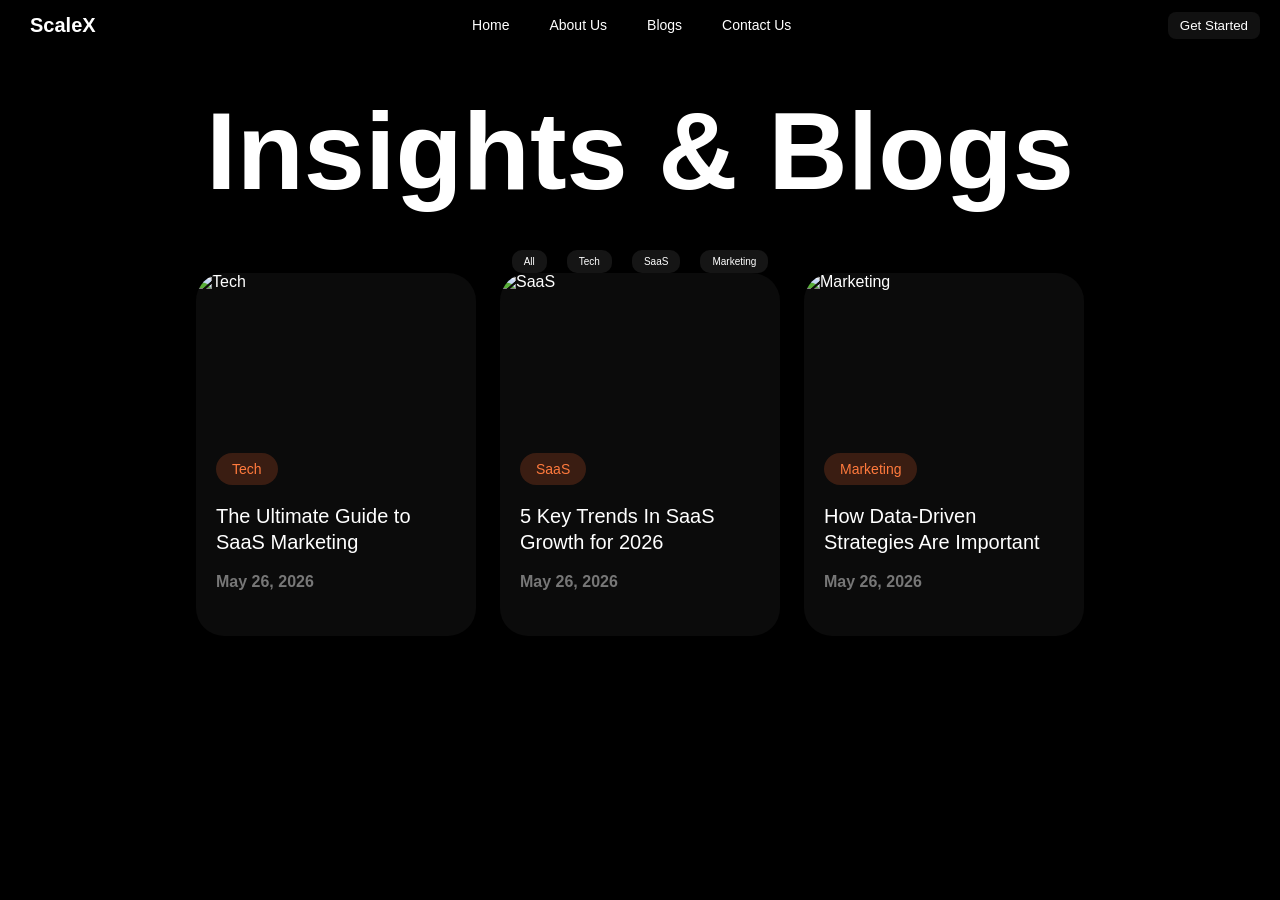
==== Design -1/index.html @ 2fe68805 "1st Assignment" ====
<!DOCTYPE html>
<html lang="en">
<head>
    <meta charset="UTF-8">
    <meta name="viewport" content="width=device-width, initial-scale=1.0">
    <title>Document</title>
    <link rel="stylesheet" href="style.css">
    <link rel="stylesheet" href="script.js">
    <link
  href="https://cdn.jsdelivr.net/npm/remixicon@4.9.0/fonts/remixicon.css"
  rel="stylesheet"
/>
</head>
<body>
    <main>
        <section>
            <nav>
                <div id="header">
                    <i class="ri-code-box-fill"></i>
                    <h1>ScaleX</h1>
                </div>
                <div id="links">
                    <a href="#">Home</a>
                    <a href="#">About Us</a>
                    <a href="#">Blogs</a>
                    <a href="#">Contact Us</a>
                </div>
                <div id="btn">
                    <button>Get Started</button>
                </div>
            </nav>
            <div id="hero">
                <h1>Insights & Blogs</h1>
            </div>
            <div id="mid-btn">
                <button>All</button>
                <button>Tech</button>
                <button>SaaS</button>
                <button>Marketing</button>
            </div>
            <footer id="box-conatiner">
                <div class="card">
                    <img src="https://images.unsplash.com/photo-1630369160812-26c7604cbd8c?q=80&w=688&auto=format&fit=crop&ixlib=rb-4.1.0&ixid=M3wxMjA3fDB8MHxwaG90by1wYWdlfHx8fGVufDB8fHx8fA%3D%3D" alt="Tech">
                    <div class="card-content">
                        <span class="tag">Tech</span>
                    <h3>The Ultimate Guide to SaaS Marketing</h3>
                    <h4>May 26, 2026</h4>
                    </div>
                </div>
                <div class="card">
                    <img src="https://images.unsplash.com/photo-1678296379342-636d55ad9546?q=80&w=1332&auto=format&fit=crop&ixlib=rb-4.1.0&ixid=M3wxMjA3fDB8MHxwaG90by1wYWdlfHx8fGVufDB8fHx8fA%3D%3D" alt="SaaS">
                    <div class="card-content">
                        <span class="tag">SaaS</span>
                    <h3>5 Key Trends In SaaS Growth for 2026</h3>
                    <h4>May 26, 2026</h4>
                    </div>
                </div>
                <div class="card">
                    <img src="https://images.unsplash.com/photo-1514888286974-6c03e2ca1dba?q=80&w=1143&auto=format&fit=crop&ixlib=rb-4.1.0&ixid=M3wxMjA3fDB8MHxwaG90by1wYWdlfHx8fGVufDB8fHx8fA%3D%3D" alt="Marketing">
                    <div class="card-content">
                        <span class="tag">Marketing</span>
                    <h3>How Data-Driven Strategies Are Important</h3>
                    <h4>May 26, 2026</h4>
                    </div>
                </div>
            </footer>
        </section>
    </main>
</body>
</html>
---- Design -1/style.css ----
*{
    margin: 0;
    padding: 0;
    box-sizing: border-box;
}

html, body{
    height: 100%;
    width: 100%;
}

main{
    height: 100%;
    width: 100%;
    background-color: #000;
    color: white;
    font-family: sans-serif;
}

section{
    height: 100%;
    width: 100%;
}

nav {
    height: 50px;
    width: 100%;
    padding: 10px 20px;
    display: flex;
    align-items: center;
    justify-content: space-between;
}

nav #header{
    display: flex;
    align-items: center;
    gap: 10px;
}

nav #header i{
    font-size: 30px;
}

nav #header h1{
    font-size: 20px;
    font-family: sans-serif;
}

nav #links{
    display: flex;
    gap: 40px;
    width: 40%;
    justify-content: center;
    font-weight: 200;
    font-size: 14px;
}
nav #links a {
    text-decoration: none;
    color: white;
    font-weight:400;
}

#btn button{
    padding: 6px 12px;
    border: none;
    background-color: #111111;
    border-radius: 8px;;
    color: white;
}

#hero h1{
    height: 200px;
    width: 100%;
    display: flex;
    align-items: center;
    justify-content: center;
    font-size: 110px;
}

#mid-btn{
    display: flex;
    align-items:center;
    justify-content: center;
    gap: 20px;
}

#mid-btn button{
    padding: 6px 12px;
    border: none;
    border-radius: 10px;
    background-color: #151515;
    color: white;
    font-size: 10px;
}

footer{
   display: flex;
   gap: 24px;
   /* align-items: center; */
   justify-content: center;
   flex-wrap: wrap;
}

.card {
     width: 280px;
    background-color: #0b0b0b;
    border-radius: 28px;
    overflow: hidden;
    padding-bottom: 25px;
}

.card img{
    width: 100%;
    height: 160px;
    object-fit: cover;
    display: block;
}

.card-content{
      padding:20px;
      display:flex;
      flex-direction:column;
      gap:18px;
}

.tag{
      background:#3a1d12;
      color:#ff7a3d;
      width:max-content;
      padding:8px 16px;
      border-radius:20px;
      font-size:14px;
}


.card h3{
    font-size:20px;
      line-height:1.3;
      font-weight:500;
}

.card h4{
    color:#777;
    font-size:16px;
}
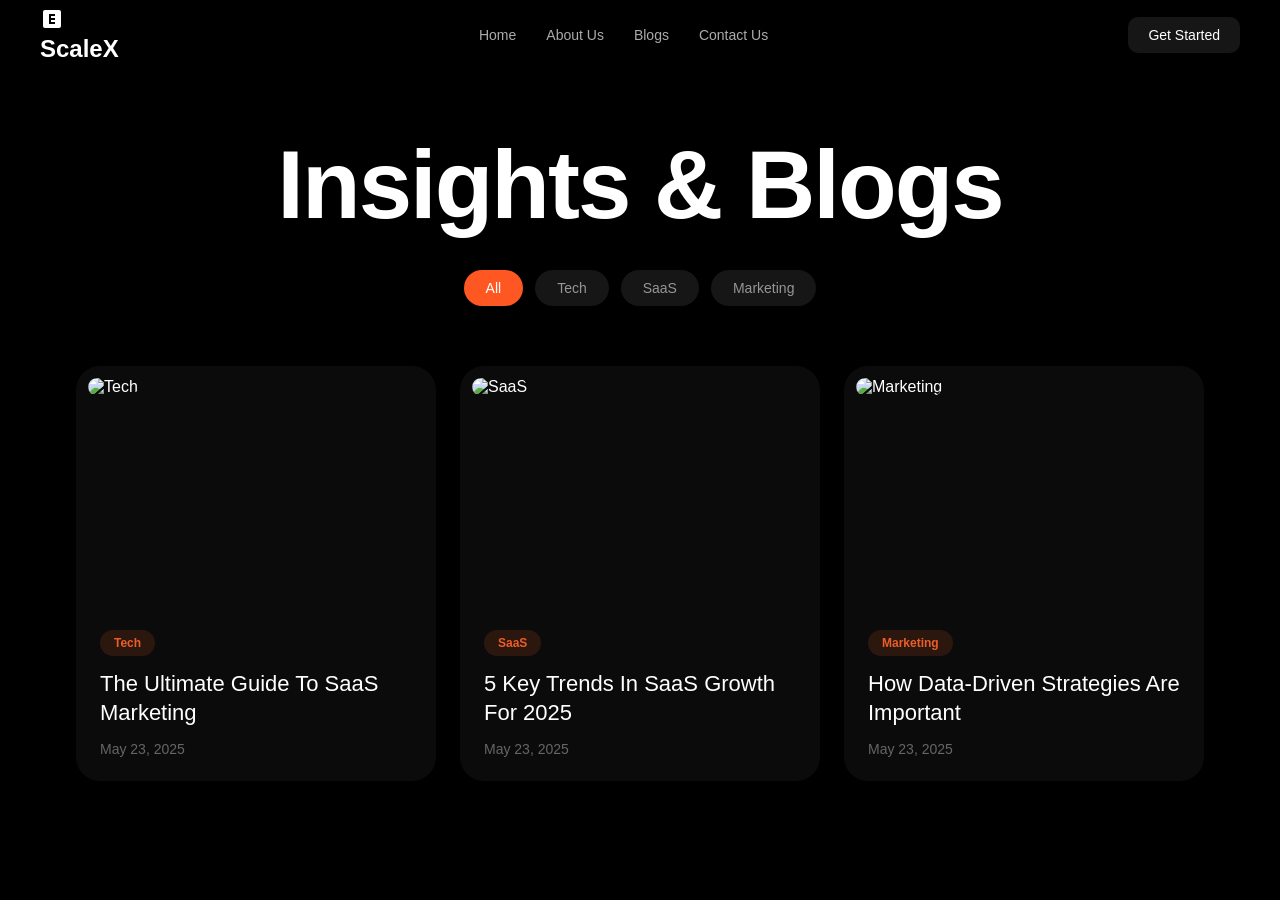
==== commit 322fb041: "My updated design" ====
--- a/Design -1/index.html
+++ b/Design -1/index.html
@@ -3,67 +3,76 @@
 <head>
     <meta charset="UTF-8">
     <meta name="viewport" content="width=device-width, initial-scale=1.0">
-    <title>Document</title>
+    <title>ScaleX</title>
     <link rel="stylesheet" href="style.css">
-    <link rel="stylesheet" href="script.js">
-    <link
-  href="https://cdn.jsdelivr.net/npm/remixicon@4.9.0/fonts/remixicon.css"
-  rel="stylesheet"
-/>
+    <link href="https://cdn.jsdelivr.net/npm/remixicon@4.9.0/fonts/remixicon.css" rel="stylesheet" />
 </head>
 <body>
     <main>
-        <section>
-            <nav>
-                <div id="header">
-                    <i class="ri-code-box-fill"></i>
-                    <h1>ScaleX</h1>
-                </div>
-                <div id="links">
-                    <a href="#">Home</a>
-                    <a href="#">About Us</a>
-                    <a href="#">Blogs</a>
-                    <a href="#">Contact Us</a>
-                </div>
-                <div id="btn">
-                    <button>Get Started</button>
-                </div>
-            </nav>
+        <nav>
+            <div id="header">
+                <svg width="24" height="24" viewBox="0 0 24 24" fill="currentColor">
+                    <path d="M19 3H5c-1.1 0-2 .9-2 2v14c0 1.1.9 2 2 2h14c1.1 0 2-.9 2-2V5c0-1.1-.9-2-2-2zm-4 6h-4v2h4v2h-4v2h4v2H9V7h6v2z"/>
+                </svg>
+                <h1>ScaleX</h1>
+            </div>
+            <div id="links">
+                <a href="#">Home</a>
+                <a href="#">About Us</a>
+                <a href="#">Blogs</a>
+                <a href="#">Contact Us</a>
+            </div>
+            <div id="btn">
+                <button>Get Started</button>
+            </div>
+        </nav>
+
+        <section id="content-area">
             <div id="hero">
                 <h1>Insights & Blogs</h1>
             </div>
+
             <div id="mid-btn">
-                <button>All</button>
+                <button class="active">All</button>
                 <button>Tech</button>
                 <button>SaaS</button>
                 <button>Marketing</button>
             </div>
-            <footer id="box-conatiner">
+
+            <div id="box-container">
                 <div class="card">
-                    <img src="https://images.unsplash.com/photo-1630369160812-26c7604cbd8c?q=80&w=688&auto=format&fit=crop&ixlib=rb-4.1.0&ixid=M3wxMjA3fDB8MHxwaG90by1wYWdlfHx8fGVufDB8fHx8fA%3D%3D" alt="Tech">
+                    <div class="img-wrapper">
+                        <img src="https://images.unsplash.com/photo-1630369160812-26c7604cbd8c?q=80&w=688&auto=format&fit=crop" alt="Tech">
+                    </div>
                     <div class="card-content">
-                        <span class="tag">Tech</span>
-                    <h3>The Ultimate Guide to SaaS Marketing</h3>
-                    <h4>May 26, 2026</h4>
+                        <span class="tag tag-tech">Tech</span>
+                        <h3>The Ultimate Guide To SaaS Marketing</h3>
+                        <span class="date">May 23, 2025</span>
                     </div>
                 </div>
+
                 <div class="card">
-                    <img src="https://images.unsplash.com/photo-1678296379342-636d55ad9546?q=80&w=1332&auto=format&fit=crop&ixlib=rb-4.1.0&ixid=M3wxMjA3fDB8MHxwaG90by1wYWdlfHx8fGVufDB8fHx8fA%3D%3D" alt="SaaS">
+                    <div class="img-wrapper">
+                        <img src="https://images.unsplash.com/photo-1678296379342-636d55ad9546?q=80&w=1332&auto=format&fit=crop" alt="SaaS">
+                    </div>
                     <div class="card-content">
-                        <span class="tag">SaaS</span>
-                    <h3>5 Key Trends In SaaS Growth for 2026</h3>
-                    <h4>May 26, 2026</h4>
+                        <span class="tag tag-saas">SaaS</span>
+                        <h3>5 Key Trends In SaaS Growth For 2025</h3>
+                        <span class="date">May 23, 2025</span>
                     </div>
                 </div>
+
                 <div class="card">
-                    <img src="https://images.unsplash.com/photo-1514888286974-6c03e2ca1dba?q=80&w=1143&auto=format&fit=crop&ixlib=rb-4.1.0&ixid=M3wxMjA3fDB8MHxwaG90by1wYWdlfHx8fGVufDB8fHx8fA%3D%3D" alt="Marketing">
+                    <div class="img-wrapper">
+                        <img src="https://images.unsplash.com/photo-1514888286974-6c03e2ca1dba?q=80&w=1143&auto=format&fit=crop" alt="Marketing">
+                    </div>
                     <div class="card-content">
-                        <span class="tag">Marketing</span>
-                    <h3>How Data-Driven Strategies Are Important</h3>
-                    <h4>May 26, 2026</h4>
+                        <span class="tag tag-marketing">Marketing</span>
+                        <h3>How Data-Driven Strategies Are Important</h3>
+                        <span class="date">May 23, 2025</span>
                     </div>
                 </div>
-            </footer>
+            </div>
         </section>
     </main>
 </body>
--- a/Design -1/style.css
+++ b/Design -1/style.css
@@ -1,150 +1,173 @@
-*{
+* {
     margin: 0;
     padding: 0;
     box-sizing: border-box;
 }
 
-html, body{
-    height: 100%;
-    width: 100%;
-}
-
-main{
+html, body {
     height: 100%;
     width: 100%;
     background-color: #000;
     color: white;
-    font-family: sans-serif;
+    font-family: -apple-system, BlinkMacSystemFont, "Segoe UI", Roboto, sans-serif;
 }
 
-section{
-    height: 100%;
+main {
+    min-height: 100%;
     width: 100%;
+    background-color: #000;
+    padding-bottom: 60px;
 }
 
 nav {
-    height: 50px;
+    height: 70px;
     width: 100%;
-    padding: 10px 20px;
+    padding: 0 40px;
     display: flex;
     align-items: center;
     justify-content: space-between;
 }
 
-nav #header{
+nav id="header" {
     display: flex;
     align-items: center;
-    gap: 10px;
+    gap: 8px;
 }
 
-nav #header i{
-    font-size: 30px;
+nav id="header" h1 {
+    font-size: 20px;
+    font-weight: 700;
 }
 
-nav #header h1{
-    font-size: 20px;
-    font-family: sans-serif;
+nav #links {
+    display: flex;
+    gap: 30px;
 }
 
-nav #links{
-    display: flex;
-    gap: 40px;
-    width: 40%;
-    justify-content: center;
-    font-weight: 200;
-    font-size: 14px;
-}
 nav #links a {
     text-decoration: none;
-    color: white;
-    font-weight:400;
+    color: #ababab;
+    font-size: 14px;
+    font-weight: 500;
+    transition: color 0.2s;
 }
 
-#btn button{
-    padding: 6px 12px;
+nav #links a:hover {
+    color: #fff;
+}
+
+#btn button {
+    padding: 10px 20px;
     border: none;
-    background-color: #111111;
-    border-radius: 8px;;
+    background-color: #161616;
+    border-radius: 10px;
+    color: white;
+    font-size: 14px;
+    font-weight: 500;
+    cursor: pointer;
+}
+
+
+#content-area {
+    max-width: 1200px;
+    margin: 0 auto;
+    padding: 0 20px;
+}
+
+#hero h1 {
+    font-size: 96px;
+    font-weight: 600;
+    text-align: center;
+    padding: 60px 0 30px 0;
+    letter-spacing: -2px;
+}
+
+
+#mid-btn {
+    display: flex;
+    align-items: center;
+    justify-content: center;
+    gap: 12px;
+    margin-bottom: 60px;
+}
+
+#mid-btn button {
+    padding: 10px 22px;
+    border: none;
+    border-radius: 20px;
+    background-color: #161616;
+    color: #969696;
+    font-size: 14px;
+    font-weight: 500;
+    cursor: pointer;
+    transition: all 0.2s;
+}
+
+#mid-btn button.active {
+    background-color: #ff5722;
     color: white;
 }
 
-#hero h1{
-    height: 200px;
-    width: 100%;
+/* Cards Grid */
+#box-container {
     display: flex;
-    align-items: center;
+    gap: 24px;
     justify-content: center;
-    font-size: 110px;
-}
-
-#mid-btn{
-    display: flex;
-    align-items:center;
-    justify-content: center;
-    gap: 20px;
-}
-
-#mid-btn button{
-    padding: 6px 12px;
-    border: none;
-    border-radius: 10px;
-    background-color: #151515;
-    color: white;
-    font-size: 10px;
-}
-
-footer{
-   display: flex;
-   gap: 24px;
-   /* align-items: center; */
-   justify-content: center;
-   flex-wrap: wrap;
+    flex-wrap: wrap;
 }
 
 .card {
-     width: 280px;
+    width: 360px;
     background-color: #0b0b0b;
-    border-radius: 28px;
+    border-radius: 24px;
     overflow: hidden;
-    padding-bottom: 25px;
+    display: flex;
+    flex-direction: column;
 }
 
-.card img{
+.img-wrapper {
     width: 100%;
-    height: 160px;
-    object-fit: cover;
-    display: block;
+    height: 240px;
+    padding: 12px 12px 0 12px; 
 }
 
-.card-content{
-      padding:20px;
-      display:flex;
-      flex-direction:column;
-      gap:18px;
+.card img {
+    width: 100%;
+    height: 100%;
+    object-fit: cover;
+    border-radius: 20px;
 }
 
-.tag{
-      background:#3a1d12;
-      color:#ff7a3d;
-      width:max-content;
-      padding:8px 16px;
-      border-radius:20px;
-      font-size:14px;
+.card-content {
+    padding: 24px;
+    display: flex;
+    flex-direction: column;
+    gap: 14px;
+    flex-grow: 1;
 }
 
 
-.card h3{
-    font-size:20px;
-      line-height:1.3;
-      font-weight:500;
+.tag {
+    width: max-content;
+    padding: 6px 14px;
+    border-radius: 20px;
+    font-size: 12px;
+    font-weight: 600;
 }
 
-.card h4{
-    color:#777;
-    font-size:16px;
+.tag-tech { background-color: rgba(235, 94, 40, 0.15); color: #eb5e28; }
+.tag-saas { background-color: rgba(235, 94, 40, 0.15); color: #eb5e28; }
+.tag-marketing { background-color: rgba(235, 94, 40, 0.15); color: #eb5e28; }
+
+.card h3 {
+    font-size: 22px;
+    line-height: 1.3;
+    font-weight: 500;
+    color: #fff;
 }
 
-
-
-
-
+.date {
+    color: #666;
+    font-size: 14px;
+    margin-top: auto; 
+}
